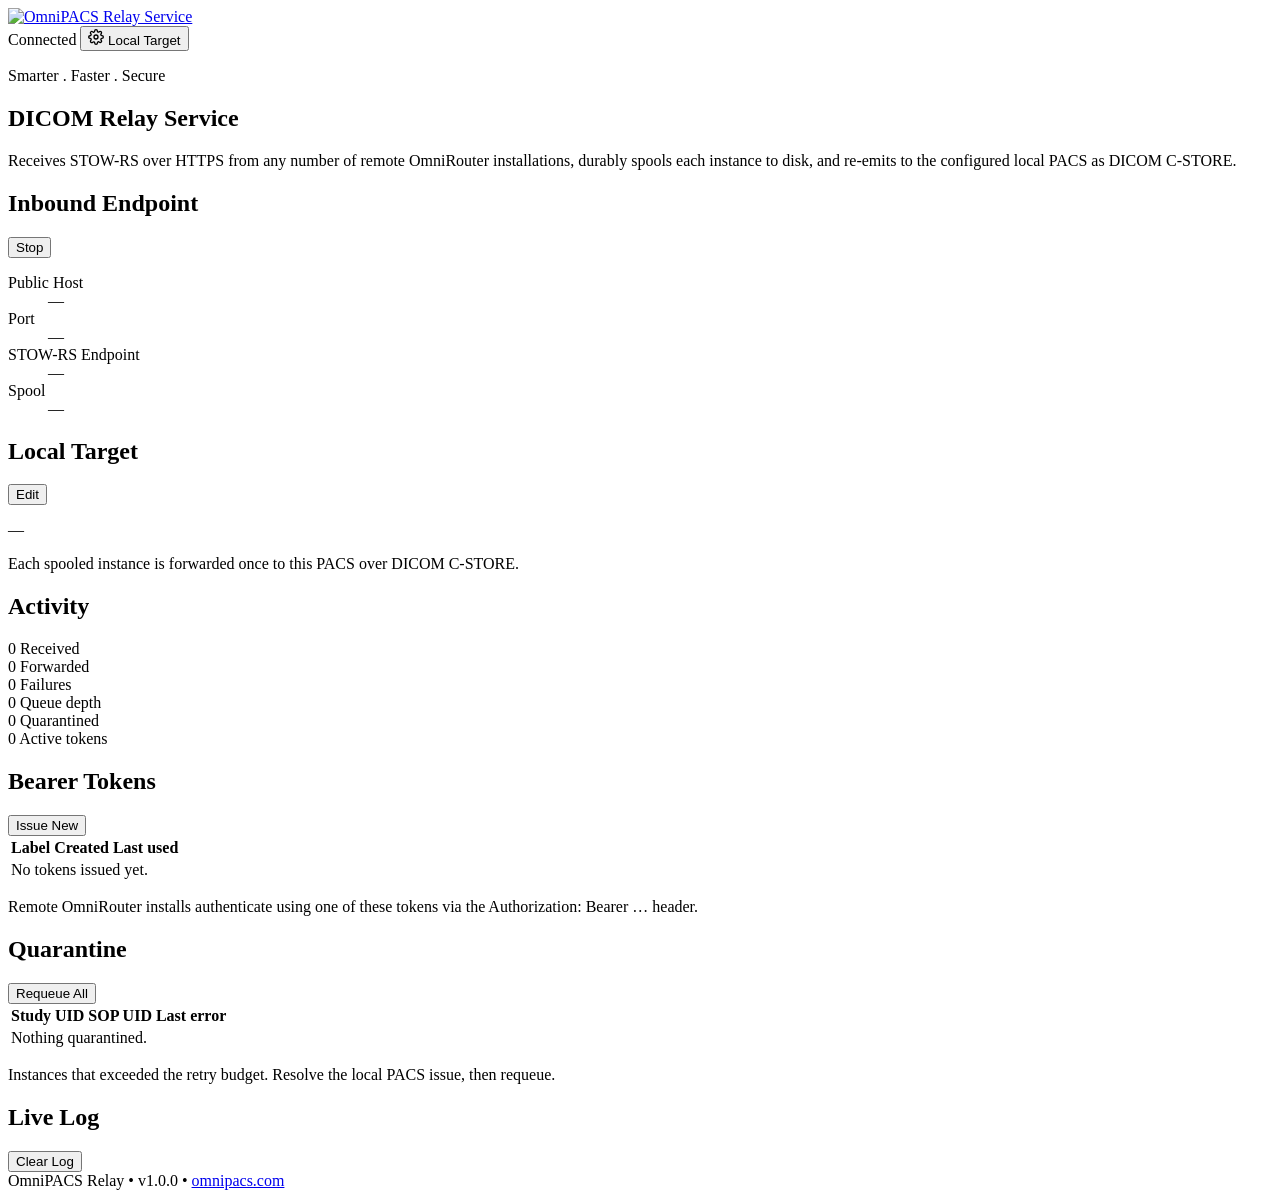
==== omnipacs_relay/static/index.html @ 1d156c0e "OmniPACS Relay v1.0.0 — STOW-RS receiving service New top-level Python package `omnipacs_relay/` (pe" ====
<!doctype html>
<html lang="en">
  <head>
    <meta charset="utf-8" />
    <meta name="viewport" content="width=device-width, initial-scale=1" />
    <title>OmniPACS Relay</title>
    <link rel="icon" href="/static/favicon.svg" type="image/svg+xml" />
    <link rel="preconnect" href="https://fonts.googleapis.com" />
    <link rel="preconnect" href="https://fonts.gstatic.com" crossorigin />
    <link
      href="https://fonts.googleapis.com/css2?family=Outfit:wght@400;500;600;700&family=Open+Sans:wght@400;500;600;700&family=JetBrains+Mono:wght@400;500&display=swap"
      rel="stylesheet"
    />
    <link rel="stylesheet" href="/static/style.css" />
    <link rel="stylesheet" href="/static/relay.css" />
  </head>
  <body>
    <header class="topbar">
      <div class="topbar-inner">
        <a class="brand" href="/">
          <img
            src="/static/omnipacs-logo.png"
            alt="OmniPACS"
            class="brand-logo"
          />
          <span class="brand-divider"></span>
          <span class="brand-product">Relay Service</span>
        </a>
        <nav class="topbar-actions">
          <span id="conn-state" class="conn-pill is-up">
            <span class="conn-dot"></span>
            <span class="conn-label">Connected</span>
          </span>
          <button id="menu-target" class="btn-config">
            <svg width="16" height="16" viewBox="0 0 24 24" fill="none"
              stroke="currentColor" stroke-width="2" stroke-linecap="round"
              stroke-linejoin="round" aria-hidden="true">
              <circle cx="12" cy="12" r="3" />
              <path d="M19.4 15a1.65 1.65 0 0 0 .33 1.82l.06.06a2 2 0 1 1-2.83 2.83l-.06-.06a1.65 1.65 0 0 0-1.82-.33 1.65 1.65 0 0 0-1 1.51V21a2 2 0 1 1-4 0v-.09A1.65 1.65 0 0 0 9 19.4a1.65 1.65 0 0 0-1.82.33l-.06.06a2 2 0 1 1-2.83-2.83l.06-.06a1.65 1.65 0 0 0 .33-1.82 1.65 1.65 0 0 0-1.51-1H3a2 2 0 1 1 0-4h.09A1.65 1.65 0 0 0 4.6 9a1.65 1.65 0 0 0-.33-1.82l-.06-.06a2 2 0 1 1 2.83-2.83l.06.06a1.65 1.65 0 0 0 1.82.33H9a1.65 1.65 0 0 0 1-1.51V3a2 2 0 1 1 4 0v.09a1.65 1.65 0 0 0 1 1.51 1.65 1.65 0 0 0 1.82-.33l.06-.06a2 2 0 1 1 2.83 2.83l-.06.06a1.65 1.65 0 0 0-.33 1.82V9a1.65 1.65 0 0 0 1.51 1H21a2 2 0 1 1 0 4h-.09a1.65 1.65 0 0 0-1.51 1z" />
            </svg>
            Local Target
          </button>
        </nav>
      </div>
    </header>

    <main class="page">
      <section class="hero">
        <p class="hero-eyebrow">Smarter . Faster . Secure</p>
        <h1 class="hero-title">DICOM Relay Service</h1>
        <p class="hero-subtitle">
          Receives STOW-RS over HTTPS from any number of remote OmniRouter
          installations, durably spools each instance to disk, and re-emits
          to the configured local PACS as DICOM C-STORE.
        </p>
      </section>

      <section class="grid">
        <article class="card card-listener">
          <header class="card-head">
            <h2>Inbound Endpoint</h2>
            <button id="toggle-forwarder" class="btn-pill btn-stop">Stop</button>
          </header>
          <dl class="kv">
            <div>
              <dt>Public Host</dt>
              <dd id="public-host" class="mono">—</dd>
            </div>
            <div>
              <dt>Port</dt>
              <dd id="public-port" class="mono">—</dd>
            </div>
            <div>
              <dt>STOW-RS Endpoint</dt>
              <dd id="stow-endpoint" class="mono">—</dd>
            </div>
            <div>
              <dt>Spool</dt>
              <dd id="spool-path" class="mono">—</dd>
            </div>
          </dl>
        </article>

        <article class="card card-destination">
          <header class="card-head">
            <h2>Local Target</h2>
            <button id="open-target" class="btn-link">Edit</button>
          </header>
          <p id="target-summary" class="dest-summary">—</p>
          <p class="card-foot">
            Each spooled instance is forwarded once to this PACS over DICOM
            C-STORE.
          </p>
        </article>

        <article class="card card-stats">
          <header class="card-head">
            <h2>Activity</h2>
          </header>
          <div class="stats stats-six">
            <div class="stat">
              <span class="stat-value" id="stat-recv">0</span>
              <span class="stat-label">Received</span>
            </div>
            <div class="stat">
              <span class="stat-value" id="stat-fwd">0</span>
              <span class="stat-label">Forwarded</span>
            </div>
            <div class="stat">
              <span class="stat-value stat-bad" id="stat-fail">0</span>
              <span class="stat-label">Failures</span>
            </div>
            <div class="stat">
              <span class="stat-value" id="stat-queue">0</span>
              <span class="stat-label">Queue depth</span>
            </div>
            <div class="stat">
              <span class="stat-value stat-bad" id="stat-quar">0</span>
              <span class="stat-label">Quarantined</span>
            </div>
            <div class="stat">
              <span class="stat-value" id="stat-tokens">0</span>
              <span class="stat-label">Active tokens</span>
            </div>
          </div>
        </article>
      </section>

      <section class="grid">
        <article class="card card-tokens">
          <header class="card-head">
            <h2>Bearer Tokens</h2>
            <button id="open-issue-token" class="btn-pill btn-primary">
              Issue New
            </button>
          </header>
          <table class="data-table" id="token-table">
            <thead>
              <tr>
                <th>Label</th>
                <th>Created</th>
                <th>Last used</th>
                <th class="col-actions"></th>
              </tr>
            </thead>
            <tbody id="token-rows">
              <tr class="empty"><td colspan="4">No tokens issued yet.</td></tr>
            </tbody>
          </table>
          <p class="card-foot">
            Remote OmniRouter installs authenticate using one of these tokens
            via the <span class="mono">Authorization: Bearer …</span> header.
          </p>
        </article>

        <article class="card card-quarantine">
          <header class="card-head">
            <h2>Quarantine</h2>
            <button id="requeue-all" class="btn-pill btn-ghost">
              Requeue All
            </button>
          </header>
          <table class="data-table" id="quarantine-table">
            <thead>
              <tr>
                <th>Study UID</th>
                <th>SOP UID</th>
                <th>Last error</th>
                <th class="col-actions"></th>
              </tr>
            </thead>
            <tbody id="quar-rows">
              <tr class="empty"><td colspan="4">Nothing quarantined.</td></tr>
            </tbody>
          </table>
          <p class="card-foot">
            Instances that exceeded the retry budget. Resolve the local PACS
            issue, then requeue.
          </p>
        </article>
      </section>

      <section class="card card-log">
        <header class="card-head">
          <h2>Live Log</h2>
          <button id="clear-log" class="btn-pill btn-ghost">Clear Log</button>
        </header>
        <div id="log-area" class="log-area" role="log" aria-live="polite"></div>
      </section>

      <footer class="page-foot">
        <span>OmniPACS Relay</span>
        <span class="dot">•</span>
        <span>v1.0.0</span>
        <span class="dot">•</span>
        <a href="https://www.omnipacs.com" target="_blank" rel="noopener">
          omnipacs.com
        </a>
      </footer>
    </main>

    <!-- Local Target modal -->
    <div id="target-overlay" class="modal-overlay" hidden>
      <div class="modal modal-wide" role="dialog" aria-labelledby="target-title">
        <div class="modal-header">
          <h2 id="target-title">Local PACS Target</h2>
          <button id="target-close" class="modal-close" aria-label="Close">×</button>
        </div>
        <form id="target-form" class="modal-body" novalidate>
          <p class="modal-hint">
            Each accepted study is forwarded as DICOM C-STORE to this target.
          </p>
          <label class="field">
            <span>Target Host / IP</span>
            <input type="text" id="target-host" name="host" maxlength="255"
                   placeholder="pacs.example.org" />
          </label>
          <div class="field-row">
            <label class="field">
              <span>Port</span>
              <input type="number" id="target-port" name="port" min="1"
                     max="65535" placeholder="11112" />
            </label>
            <label class="field">
              <span>AE Title</span>
              <input type="text" id="target-aet" name="aet" maxlength="16"
                     placeholder="LOCAL_PACS" />
            </label>
          </div>
          <label class="field">
            <span>Default Delivery Mode</span>
            <select id="target-delivery" name="default_delivery_mode">
              <option value="sync">Synchronous (wait for end-to-end ACK)</option>
              <option value="async">Asynchronous (fire-and-forget)</option>
            </select>
            <small class="field-help">
              Used when an inbound STOW request omits the
              <span class="mono">X-OmniPACS-Delivery</span> header.
            </small>
          </label>
          <p id="target-error" class="modal-error" hidden></p>
          <div class="modal-actions">
            <button type="button" id="target-cancel" class="btn-pill btn-ghost">Cancel</button>
            <button type="submit" id="target-save" class="btn-pill btn-primary">Save Changes</button>
          </div>
        </form>
      </div>
    </div>

    <!-- Issue Token modal -->
    <div id="issue-overlay" class="modal-overlay" hidden>
      <div class="modal" role="dialog" aria-labelledby="issue-title">
        <div class="modal-header">
          <h2 id="issue-title">Issue New Bearer Token</h2>
          <button id="issue-close" class="modal-close" aria-label="Close">×</button>
        </div>
        <form id="issue-form" class="modal-body" novalidate>
          <p class="modal-hint">
            Choose a short label so you can identify this token in the
            dashboard later. The token itself is generated server-side and
            shown <strong>once</strong> on creation.
          </p>
          <label class="field">
            <span>Label</span>
            <input type="text" id="issue-label" name="label" maxlength="32"
                   placeholder="e.g. clinic-portland" />
            <small class="field-help">
              Letters, digits, <span class="mono">.-_</span> only.
              Leave blank for an auto-generated label.
            </small>
          </label>
          <p id="issue-error" class="modal-error" hidden></p>
          <div id="issue-result" hidden>
            <p class="issue-warn">
              <strong>Copy this token now.</strong> It will not be shown again.
            </p>
            <div class="token-display">
              <code id="issue-token" class="mono"></code>
              <button type="button" id="issue-copy" class="btn-pill btn-ghost">
                Copy
              </button>
            </div>
          </div>
          <div class="modal-actions">
            <button type="button" id="issue-cancel" class="btn-pill btn-ghost">Close</button>
            <button type="submit" id="issue-save" class="btn-pill btn-primary">
              Generate Token
            </button>
          </div>
        </form>
      </div>
    </div>

    <script src="/static/app.js"></script>
  </body>
</html>
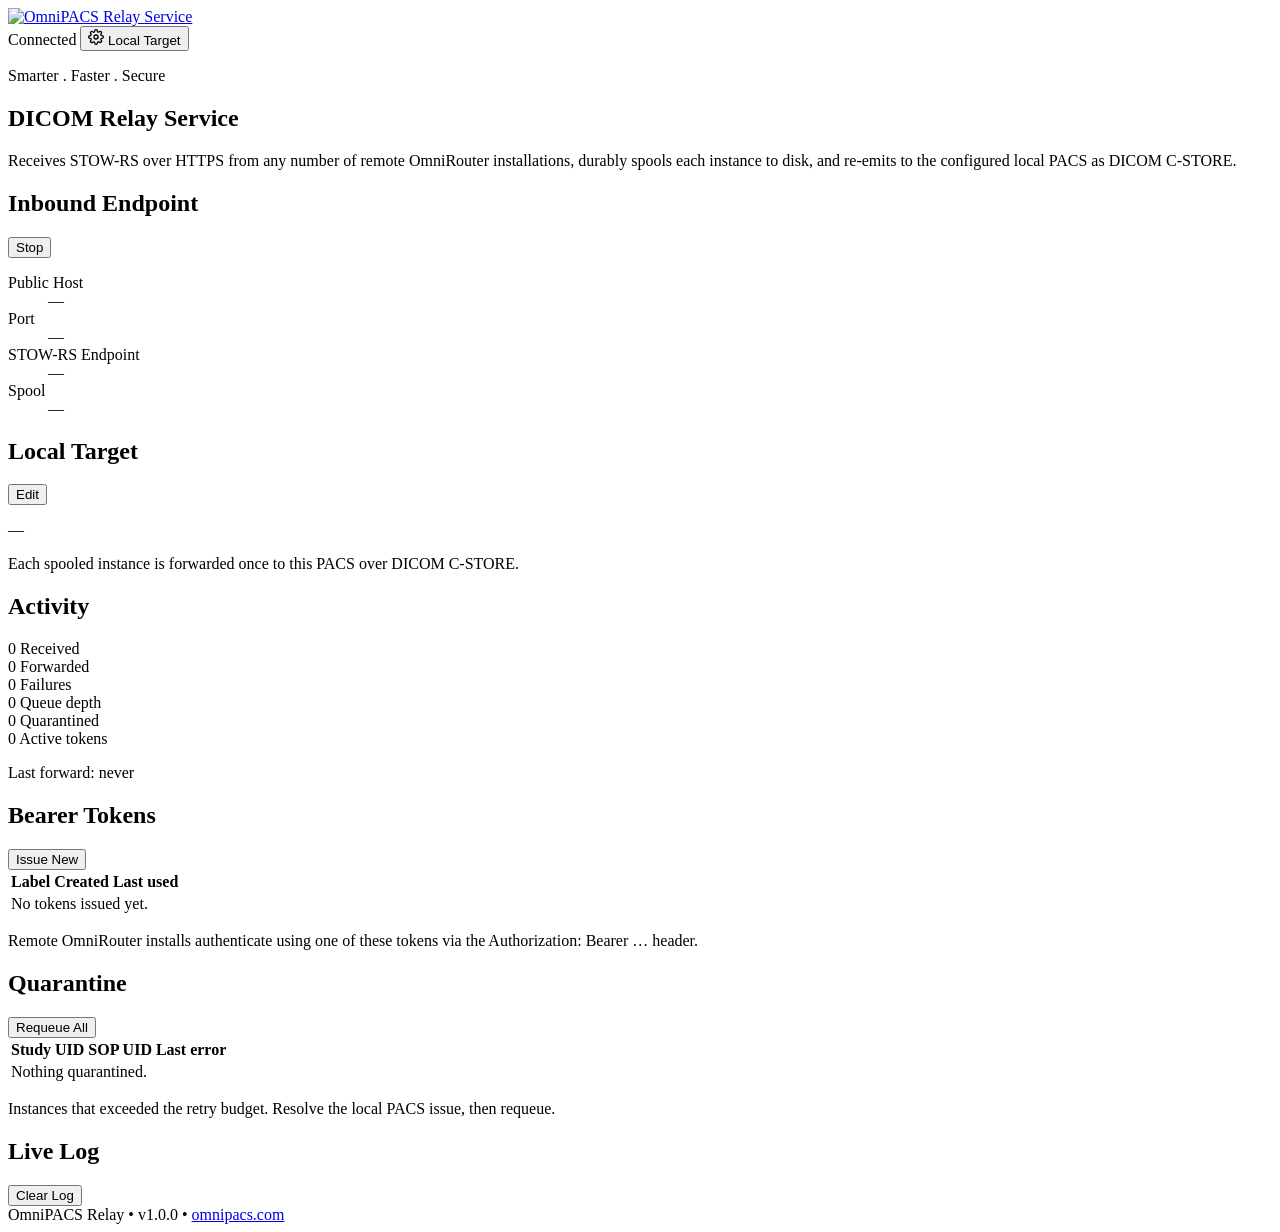
==== commit 0c71d766: "OmniPACS Relay v1.0.0 — STOW-RS receiving service New top-level Python package `omnipacs_relay/` (pe" ====
--- a/omnipacs_relay/static/index.html
+++ b/omnipacs_relay/static/index.html
@@ -123,6 +123,10 @@
               <span class="stat-label">Active tokens</span>
             </div>
           </div>
+          <p class="card-foot">
+            Last forward:
+            <span id="stat-last-forward" class="mono">never</span>
+          </p>
         </article>
       </section>
 
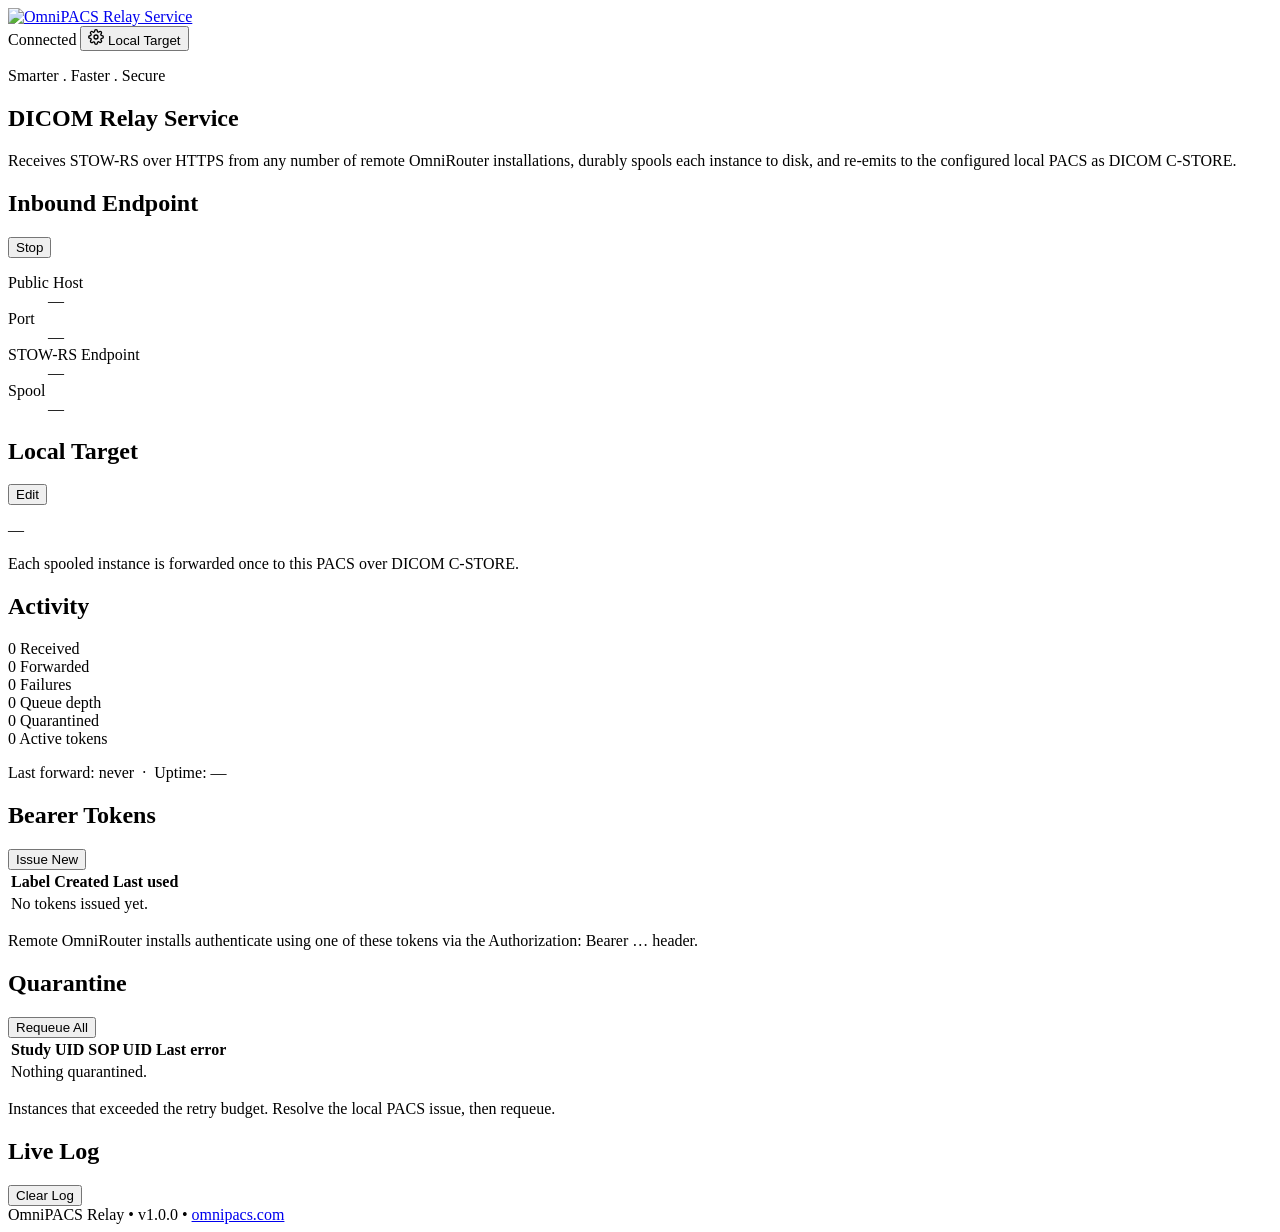
==== commit 12a075e3: "OmniPACS Relay v1.0.0 — STOW-RS receiving service New top-level Python package `omnipacs_relay/` (pe" ====
--- a/omnipacs_relay/static/index.html
+++ b/omnipacs_relay/static/index.html
@@ -126,6 +126,8 @@
           <p class="card-foot">
             Last forward:
             <span id="stat-last-forward" class="mono">never</span>
+            &nbsp;&middot;&nbsp;
+            Uptime: <span id="stat-uptime" class="mono">—</span>
           </p>
         </article>
       </section>
